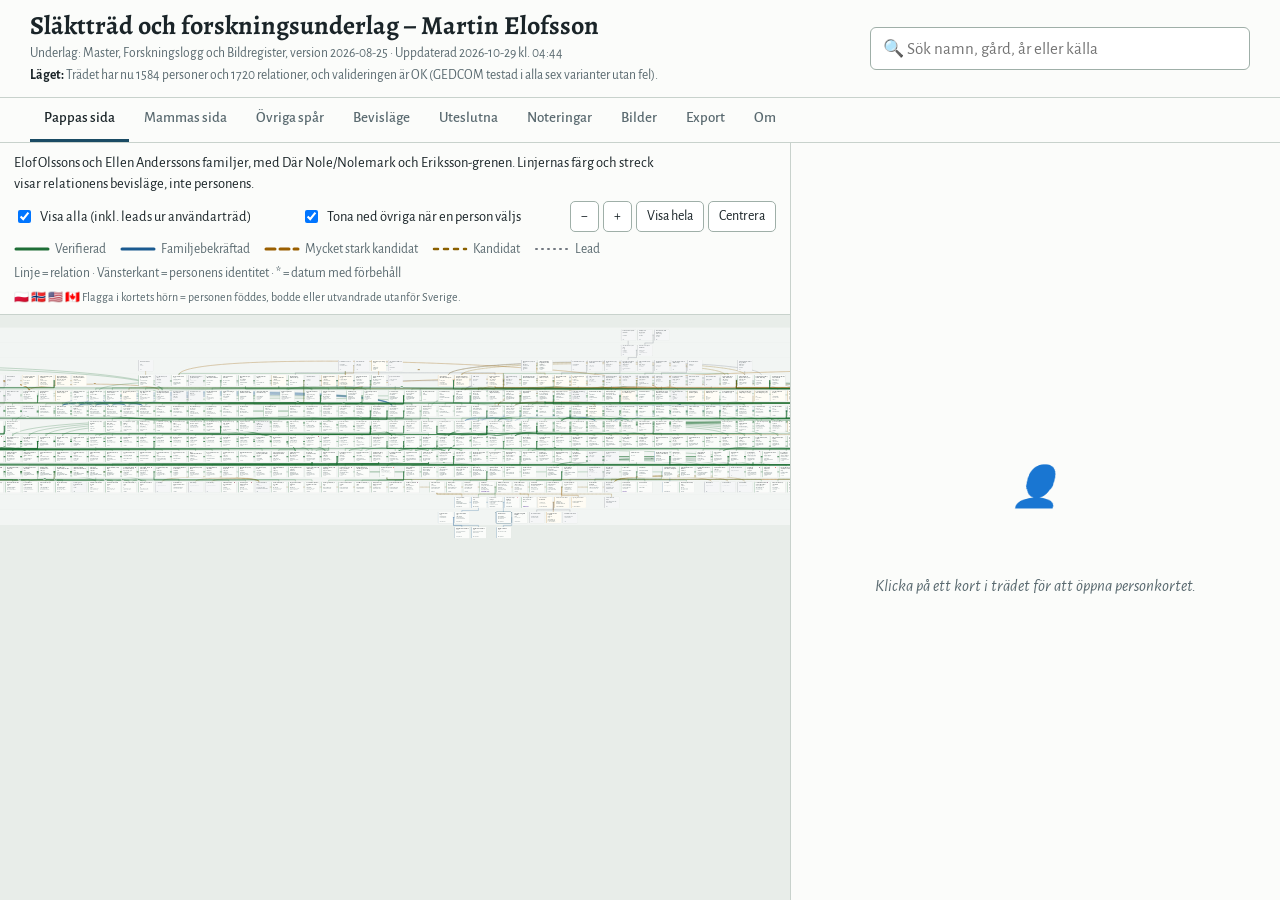
==== index.html @ 6169acce "UF2: Manchester NH-spåret för Karin och Anna Lisa Persson negativt (NH vigsel/död, census 1900, Find" ====
<!doctype html>
<html lang="sv">
<head>
<meta charset="utf-8">
<meta name="viewport" content="width=device-width, initial-scale=1">
<meta name="robots" content="noindex, nofollow">
<title>Släktträd – Martin Elofsson</title>
<link rel="preconnect" href="https://fonts.googleapis.com">
<link rel="preconnect" href="https://fonts.gstatic.com" crossorigin>
<link href="https://fonts.googleapis.com/css2?family=Alegreya:ital,wght@0,400;0,600;0,700;1,400&family=Alegreya+Sans:wght@400;500;700&display=swap" rel="stylesheet">
<link rel="stylesheet" href="assets/style.css?v=20261029034411">
<link rel="icon" href="data:image/svg+xml,<svg xmlns='http://www.w3.org/2000/svg' viewBox='0 0 100 100'><text y='.9em' font-size='90'>🌲</text></svg>">
</head>
<body>
<a class="skip" href="#main">Hoppa till innehåll</a>
<header class="top">
  <div class="brand">
    <h1>Släktträd och forskningsunderlag – Martin Elofsson</h1>
    <p>Underlag: Master, Forskningslogg och Bildregister, version 2026-08-25 · <span id="updated">Uppdaterad …</span></p>
    <p id="lage" class="lage"></p>
  </div>
  <div class="search" role="search">
    <label for="q" class="vh">Sök namn, gård, år eller källa</label>
    <input id="q" type="search" autocomplete="off" placeholder="🔍 Sök namn, gård, år eller källa" aria-controls="suggest" aria-expanded="false">
    <div id="suggest" class="suggest" role="listbox" hidden></div>
  </div>
</header>
<nav class="tabs" aria-label="Vyer">
  <a href="#pappa" data-tab="pappa">Pappas sida</a>
  <a href="#mamma" data-tab="mamma">Mammas sida</a>
  <a href="#ovriga" data-tab="ovriga">Övriga spår</a>
  <a href="#bevis" data-tab="bevis">Bevisläge</a>
  <a href="#uteslutna" data-tab="uteslutna">Uteslutna</a>
  <a href="#noteringar" data-tab="noteringar">Noteringar</a>
  <a href="#bilder" data-tab="bilder">Bilder</a>
  <a href="#export" data-tab="export">Export</a>
  <a href="#om" data-tab="om">Om</a>
</nav>
<div class="views" id="main">
  <!-- TREE VIEW -->
  <div id="view-tree" class="view active">
    <div class="tree-wrap">
      <div class="tree-left">
        <div class="treebar">
          <p id="tree-intro" class="intro"></p>
          <div class="controls">
            <button type="button" id="tools-toggle" aria-expanded="false">⚙ Förklaring &amp; inställningar</button>
            <label class="toggle"><input type="checkbox" id="show-leads" checked> Visa alla (inkl. leads ur användarträd)</label>
            <label class="toggle" title="När du väljer en person tonas kort som inte är släkt med den ned"><input type="checkbox" id="dim-others" checked> Tona ned övriga när en person väljs</label>
            <div class="btns" role="group" aria-label="Zoom">
              <button type="button" id="zoom-out">−</button>
              <button type="button" id="zoom-in">+</button>
              <button type="button" id="zoom-fit">Visa hela</button>
              <button type="button" id="zoom-focus">Centrera</button>
            </div>
          </div>
          <div id="legend" class="legend" aria-label="Teckenförklaring"></div>
          <p class="flaglegend">🇵🇱 🇳🇴 🇺🇸 🇨🇦 Flagga i kortets hörn = personen föddes, bodde eller utvandrade utanför Sverige.</p>
        </div>
        <div id="viewport" class="viewport" tabindex="0">
          <div id="stage" class="stage"></div>
        </div>
      </div>
      <!-- Right: person panel -->
      <aside id="person-panel" class="person-panel empty" aria-label="Personkort">
        <div class="panel-body">
          <p style="font-size:40px;line-height:1">👤</p>
          <p>Klicka på ett kort i trädet för att öppna personkortet.</p>
        </div>
      </aside>
    </div>
  </div>

  <!-- NOTES VIEW -->
  <div id="view-uteslutna" class="view"><div class="page-view" id="uteslutna-body"></div></div>

  <div id="view-noteringar" class="view">
    <div class="page-view">
      <h2>Noteringar</h2>
      <p>Hela Master, Forskningslogg och Bildregister, oförkortat. 280 avsnitt, 1 624 rader. Statusmärkena stand i originalet.</p>
      <div class="notes-tools">
        <label for="nq" class="vh">Sök i noteringar</label>
        <input id="nq" type="search" placeholder="Sök i noteringar">
        <div class="chips" role="group" aria-label="Dokument">
          <label><input type="checkbox" name="doc" value="master" checked> Master</label>
          <label><input type="checkbox" name="doc" value="logg" checked> Forskningslogg</label>
          <label><input type="checkbox" name="doc" value="bild" checked> Bildregister</label>
        </div>
        <label>Status
          <select id="nstatus">
            <option value="">Alla rader</option>
            <option value="any">Rader med statusmärke</option>
            <option value="verified">Verifierad</option>
            <option value="strong">Mycket stark kandidat</option>
            <option value="candidate">Kandidat</option>
            <option value="excluded">Utesluten</option>
          </select>
        </label>
        <label class="toggle"><input type="checkbox" id="nonly" checked> Bara träffande rader</label>
        <div class="btns">
          <button type="button" id="nopen">Fäll ut alla</button>
          <button type="button" id="nclose">Fäll ihop alla</button>
        </div>
        <p id="ncount" class="count" aria-live="polite"></p>
      </div>
      <div id="notes"></div>
    </div>
  </div>

  <div id="view-bevis" class="view"><div class="page-view" id="bevis-body"></div></div>
  <div id="view-bilder" class="view"><div class="page-view" id="bilder-body"></div></div>
  <div id="view-export" class="view"><div class="page-view" id="export-body"></div></div>
  <div id="view-om" class="view"><div class="page-view" id="om-body"></div></div>

  <p id="loaderr" class="loaderr" hidden></p>
</div>
<script src="assets/gedcom.js?v=20261029034411" defer></script>
<script src="assets/app.js?v=20261029034411" defer></script>
</body>
</html>
---- assets/style.css ----
:root {
  color-scheme: light;
  --bg: #e8ede9;
  --paper: #fbfcfa;
  --ink: #1a2428;
  --muted: #5a6a70;
  --rule: #c8d2cc;
  --lake: #1a4b64;
  --band: #dde4de;

  --verified: #1e6e36;
  --family:   #1a5a90;
  --strong:   #9a5f00;
  --candidate:#8a6000;
  --lead:     #727880;
  --excluded: #a83020;
  --unresolved:#5e3d9a;

  --verified-bg:  #e2f0e6;
  --family-bg:    #ddeef8;
  --strong-bg:    #f5e8cc;
  --candidate-bg: #faf2d8;
  --lead-bg:      #eaecee;
  --excluded-bg:  #f5e0dc;
  --unresolved-bg:#ece5f6;

  --serif: "Alegreya", Georgia, serif;
  --sans:  "Alegreya Sans", "Segoe UI", system-ui, sans-serif;
  --panel: 490px;
}
*{box-sizing:border-box}
html,body{margin:0;height:100%}
body{background:var(--bg);color:var(--ink);font:17px/1.5 var(--sans);display:flex;flex-direction:column}
a{color:var(--lake)}
button,input,select{font:inherit;color:inherit}
:focus-visible{outline:2.5px solid var(--lake);outline-offset:2px}
.vh{position:absolute;width:1px;height:1px;overflow:hidden;clip:rect(0 0 0 0);white-space:nowrap}
.skip{position:absolute;left:-999px}
.skip:focus{left:8px;top:8px;background:#fff;padding:6px 10px;z-index:50;text-decoration:none;border-radius:4px;box-shadow:0 2px 8px rgba(0,0,0,.2)}

.top{display:flex;gap:16px;align-items:center;justify-content:space-between;flex-wrap:wrap;
  padding:12px clamp(14px,2.5vw,30px);background:var(--paper);border-bottom:1px solid var(--rule);flex:none}
.brand h1{font:700 clamp(20px,2.2vw,26px)/1.1 var(--serif);margin:0}
.brand p{margin:2px 0 0;color:var(--muted);font-size:13.5px}
.search{position:relative;width:min(380px,100%)}
.search input{width:100%;padding:8px 12px;border:1px solid #9fafa8;border-radius:6px;background:#fff}
.suggest{position:absolute;top:calc(100% + 4px);left:0;right:0;background:#fff;border:1px solid var(--rule);
  border-radius:6px;box-shadow:0 8px 24px rgba(20,40,40,.14);z-index:100;max-height:55vh;overflow:auto}
.suggest button{display:flex;width:100%;gap:10px;align-items:baseline;text-align:left;padding:7px 12px;
  border:0;background:none;cursor:pointer}
.suggest button:hover,.suggest button[aria-selected="true"]{background:var(--band)}
.suggest .s-name{font-family:var(--serif);font-weight:600}
.suggest .s-meta{color:var(--muted);font-size:13.5px}

.tabs{display:flex;gap:1px;overflow-x:auto;padding:0 clamp(14px,2.5vw,30px);
  background:var(--paper);border-bottom:1px solid var(--rule);flex:none}
.tabs a{padding:9px 14px;text-decoration:none;color:var(--muted);border-bottom:3px solid transparent;
  white-space:nowrap;font-weight:500;font-size:15px}
.tabs a[aria-current="page"]{color:var(--ink);border-color:var(--lake)}
.tabs a:hover{color:var(--ink)}

.views{flex:1;overflow:hidden;display:flex;flex-direction:column}
.view{display:none;flex:1;overflow:hidden}
.view.active{display:flex;flex-direction:column}

.tree-wrap{flex:1;overflow:hidden;display:flex}
.tree-left{flex:1;overflow:hidden;display:flex;flex-direction:column;min-width:0}
.treebar{padding:9px 14px 8px;background:var(--paper);border-bottom:1px solid var(--rule);flex:none}
.treebar p.intro{margin:0 0 6px;font-size:14.5px;max-width:80ch}
.controls{display:flex;flex-wrap:wrap;gap:7px 16px;align-items:center;justify-content:space-between}
.toggle{display:inline-flex;gap:6px;align-items:center;cursor:pointer;font-size:14.5px}
.btns{display:inline-flex;gap:4px;flex-wrap:wrap}
.btns button{padding:4px 10px;border:1px solid #9fafa8;border-radius:5px;background:#fff;cursor:pointer;font-size:14px}
.btns button:hover{background:var(--band)}
.legend{display:flex;flex-wrap:wrap;gap:4px 14px;margin-top:7px;font-size:13.5px;color:var(--muted)}
.legend .item{display:inline-flex;align-items:center;gap:5px}

.viewport{flex:1;overflow:hidden;background:var(--bg);cursor:grab;touch-action:none;position:relative}
.viewport.dragging{cursor:grabbing}
.stage{position:absolute;left:0;top:0;transform-origin:0 0}
.stage svg.lines{position:absolute;left:0;top:0;overflow:visible;pointer-events:none}
.band{position:absolute;left:0;background:rgba(255,255,255,.42);border-radius:0}
.rowlabel{position:absolute;left:12px;width:148px;font:italic 13.5px/1.25 var(--serif);color:var(--muted)}
.group{position:absolute;border:1.5px dashed #aebfb5;border-radius:10px;background:rgba(255,255,255,.2);pointer-events:none}
.group span{position:absolute;left:10px;top:-21px;font:600 12.5px/1.2 var(--sans);color:var(--muted);white-space:nowrap}

.card{position:absolute;width:188px;height:140px;padding:7px 10px 7px 13px;text-align:left;
  background:var(--paper);border:1px solid var(--rule);border-left:6px solid var(--lead);
  border-radius:6px;cursor:pointer;box-shadow:0 1px 3px rgba(20,40,40,.07);
  overflow:hidden;display:flex;flex-direction:column;gap:2px}
.card:hover{box-shadow:0 4px 14px rgba(20,40,40,.16)}
.card .nm{font:600 15px/1.2 var(--serif);display:-webkit-box;-webkit-line-clamp:2;-webkit-box-orient:vertical;overflow:hidden;flex:none}
.card .dt{font-size:12px;letter-spacing:-.1px;color:var(--ink);white-space:nowrap;overflow:hidden;text-overflow:ellipsis;flex:none}
.card .pl{font-size:12px;color:var(--muted);white-space:nowrap;overflow:hidden;text-overflow:ellipsis}
.card .fl{margin-top:auto;font-size:11px;font-weight:700;white-space:nowrap;overflow:hidden;text-overflow:ellipsis}
.card.c-verified  {border-left-color:var(--verified)}
.card.c-family    {border-left-color:var(--family)}
.card.c-strong    {border-left-color:var(--strong);border-style:dashed;border-left-style:solid;background:#fffcf4}
.card.c-candidate {border-left-color:var(--candidate);border-style:dashed;border-left-style:solid;background:#fffdf6}
.card.c-lead      {border-left-color:var(--lead);border-style:dotted;border-left-style:solid;background:#f5f6f7;color:#3a4448}
.card.c-excluded  {border-left-color:var(--excluded);background:#fef5f4}
.card.root{box-shadow:0 0 0 2.5px var(--lake),0 2px 8px rgba(20,40,40,.1)}
.card.sel{box-shadow:0 0 0 3px var(--lake),0 6px 18px rgba(20,40,40,.2);z-index:3}
.stage.has-sel .card:not(.sel):not(.rel){opacity:.35}
.stage.has-sel path.ln:not(.hl){opacity:.18}
path.ln{fill:none;stroke-linecap:round}
.lnlabel{font:italic 12px var(--serif);paint-order:stroke;stroke:var(--bg);stroke-width:5px}

.person-panel{width:var(--panel);min-width:var(--panel);background:var(--paper);
  border-left:1px solid var(--rule);display:flex;flex-direction:column;overflow:hidden;flex:none}
.person-panel.empty .panel-body{display:flex;align-items:center;justify-content:center;
  color:var(--muted);font-style:italic;padding:40px;text-align:center;flex-direction:column;gap:8px}
.panel-head{padding:14px 46px 10px 16px;border-bottom:1px solid var(--rule);flex:none;position:relative}
.panel-head h2{font:700 22px/1.15 var(--serif);margin:0 0 3px;overflow-wrap:anywhere}
.panel-head .alt{color:var(--muted);font:italic 14px/1.3 var(--serif);margin:0 0 6px}
.panel-head .chips{display:flex;flex-wrap:wrap;gap:4px;margin-bottom:4px}
.panel-head .sdesc{font-size:13.5px;color:var(--muted);margin:0}
.panel-close{position:absolute;top:12px;right:12px;font-size:20px;line-height:1;width:32px;height:32px;
  border:1px solid var(--rule);border-radius:50%;background:#fff;cursor:pointer;
  display:flex;align-items:center;justify-content:center}
.ptabs{display:flex;border-bottom:1px solid var(--rule);flex:none;overflow-x:auto}
.ptabs button{padding:7px 12px;border:0;border-bottom:3px solid transparent;background:none;
  cursor:pointer;font-size:14px;font-weight:500;color:var(--muted);white-space:nowrap}
.ptabs button.active{color:var(--ink);border-bottom-color:var(--lake)}
.panel-body{flex:1;overflow-y:auto;padding:12px 16px 40px}

.sec-title{font:700 13px/1.3 var(--sans);letter-spacing:.05em;text-transform:uppercase;
  color:var(--muted);margin:16px 0 7px;padding-bottom:3px;border-bottom:1px solid var(--rule)}
.sec-title:first-child{margin-top:4px}
.psum{font-size:15.5px;margin:0 0 12px;line-height:1.55}
dl.facts{display:grid;grid-template-columns:75px 1fr;gap:2px 10px;margin:0 0 10px;font-size:14.5px}
dl.facts dt{color:var(--muted);padding-top:1px}
dl.facts dd{margin:0;overflow-wrap:anywhere}
dl.facts small{color:var(--muted);font-size:12.5px}

.rl{list-style:none;padding:0;margin:0}
.rl li{padding:9px 0;border-bottom:1px solid var(--rule)}
.rl li:last-child{border-bottom:0}
.rl .rtype{font-size:11.5px;font-weight:700;letter-spacing:.05em;text-transform:uppercase;color:var(--muted);margin-bottom:2px}
.rl .rwho{font:600 15.5px/1.25 var(--serif)}
.rl .rchip{margin-left:4px;vertical-align:1px}
.rl .rbasis{font-size:13.5px;color:var(--muted);margin:3px 0 0;line-height:1.4}

.note-entry{padding:7px 0;border-bottom:1px solid var(--rule);font-size:14px}
.note-entry:last-child{border-bottom:0}
.note-where{display:block;font:700 11px/1.3 var(--sans);letter-spacing:.05em;text-transform:uppercase;color:var(--lake);margin-bottom:3px}
.note-text{overflow-wrap:anywhere;line-height:1.5}
.note-text a{word-break:break-all}
.more-btn{background:none;border:1px solid var(--rule);border-radius:4px;padding:4px 10px;
  cursor:pointer;font-size:13.5px;color:var(--lake);margin-top:8px}
.more-btn:hover{background:var(--band)}

.src-list{list-style:none;padding:0;margin:0}
.src-list li{padding:5px 0;border-bottom:1px solid var(--rule);font-size:14px;display:flex;align-items:flex-start;gap:7px}
.src-list li:last-child{border-bottom:0}
.src-list .si{flex:none;font-size:15px}
.src-list a{word-break:break-all}

.img-card{border:1px solid var(--rule);border-radius:6px;padding:9px 12px;margin:7px 0;background:#fff}
.img-card h5{font:700 14.5px/1.2 var(--serif);margin:0 0 4px}
.img-card .meta{font-size:12.5px;color:var(--muted);margin-bottom:5px}
.img-card p{margin:0 0 4px;font-size:13.5px}
.img-card .plinks{display:flex;flex-wrap:wrap;gap:5px;margin-top:5px}
.img-card .plinks a,.img-card .plinks button{font-size:13px}

.chip{display:inline-block;font-size:12px;font-weight:700;line-height:1.3;
  padding:1px 6px;border-radius:3px;border:1px solid currentColor;white-space:nowrap;vertical-align:1px}
.st-verified  {color:var(--verified);background:var(--verified-bg)}
.st-family    {color:var(--family);background:var(--family-bg)}
.st-strong    {color:var(--strong);background:var(--strong-bg);border-style:dashed}
.st-candidate {color:var(--candidate);background:var(--candidate-bg);border-style:dashed}
.st-lead      {color:var(--lead);background:var(--lead-bg);border-style:dotted}
.st-excluded  {color:var(--excluded);background:var(--excluded-bg)}
.st-unresolved{color:var(--unresolved);background:var(--unresolved-bg)}
.flags{display:flex;flex-wrap:wrap;gap:4px;margin:4px 0 7px}

.page-view{flex:1;overflow-y:auto;padding:20px clamp(14px,3vw,36px) 60px}
.page-view h2{font:700 27px/1.15 var(--serif);margin:0 0 6px}
.page-view h3{font:700 19px/1.2 var(--serif);margin:26px 0 8px}
.page-view p{max-width:76ch;font-size:16px}

.notes-tools{position:sticky;top:0;z-index:5;background:var(--bg);
  display:flex;flex-wrap:wrap;gap:7px 14px;align-items:center;padding:9px 0;border-bottom:1px solid var(--rule)}
.notes-tools input[type=search]{padding:7px 10px;border:1px solid #9fafa8;border-radius:6px;width:min(320px,100%);background:#fff}
.notes-tools select{padding:5px;border-radius:5px;border:1px solid #9fafa8;background:#fff;margin-left:4px}
.chips{display:inline-flex;gap:10px;flex-wrap:wrap;font-size:15px}
.count{margin:0;color:var(--muted);width:100%;font-size:14px}
.doc-h{font:700 21px/1.2 var(--serif);margin:22px 0 5px}
details.sec{background:var(--paper);border:1px solid var(--rule);border-radius:6px;margin:5px 0}
details.sec>summary{cursor:pointer;padding:8px 12px;font-weight:700;font-size:14.5px;list-style:none;display:flex;align-items:center;gap:5px}
details.sec>summary::-webkit-details-marker{display:none}
details.sec>summary::before{content:"▶";font-size:10px;color:var(--muted);flex:none}
details.sec[open]>summary::before{content:"▼"}
details.sec>summary .cnt{font-weight:400;color:var(--muted);font-size:13px;margin-left:4px}
.sec-body{padding:0 14px 10px}
.sec-body p{margin:0 0 6px;max-width:95ch;overflow-wrap:anywhere;font-size:14.5px}
.sec-body p.hit{background:#fff8d4;border-radius:2px}
.sec-body table{border-collapse:collapse;margin:4px 0;font-size:14px}
.sec-body td{border:1px solid var(--rule);padding:4px 8px;vertical-align:top;overflow-wrap:anywhere}
mark{background:#ffe27a;color:inherit;padding:0 1px;border-radius:2px}

.statgrid{display:grid;grid-template-columns:repeat(auto-fit,minmax(290px,1fr));gap:11px;margin-bottom:14px}
.box{background:var(--paper);border:1px solid var(--rule);border-radius:6px;padding:12px 14px}
.box h4{margin:0 0 4px;font:700 15.5px/1.25 var(--serif)}
.box p{margin:0 0 4px;font-size:14.5px}
.reltable{width:100%;border-collapse:collapse;background:var(--paper)}
.reltable th,.reltable td{text-align:left;vertical-align:top;padding:7px 10px;border-bottom:1px solid var(--rule);font-size:14.5px}
.reltable th{font-weight:700;background:var(--band)}
.reltable td:first-child{width:40%;font-family:var(--serif)}
.tablewrap{overflow-x:auto}
.imggrid{display:grid;grid-template-columns:repeat(auto-fill,minmax(290px,1fr));gap:13px;margin-top:12px}
.imgcard{background:var(--paper);border:1px solid var(--rule);border-radius:6px;padding:11px 14px;display:flex;flex-direction:column;gap:5px}
.imgcard h4{margin:0;font:700 17px/1.2 var(--serif)}
.imgcard .meta{color:var(--muted);font-size:13.5px}
.imgcard p{margin:0;font-size:14.5px}
.pchips{display:flex;flex-wrap:wrap;gap:4px 8px}
.linkbtn{border:0;background:none;padding:0;color:var(--lake);text-decoration:underline;cursor:pointer;font:inherit}
.muted{color:var(--muted)}
.bullets{padding-left:18px;margin:4px 0}
.bullets li{margin:4px 0;font-size:15px}

#tools-toggle{display:none}
@media(max-width:920px){
  :root{--panel:100vw}
  .top{padding:8px 12px;gap:6px}
  .brand h1{font-size:18px}
  .brand p{display:none}
  .search{width:100%}
  .search input{padding:10px 12px;font-size:16px}
  .tabs{padding:0 6px}
  .tabs a{padding:12px 12px;font-size:15px}
  .treebar{padding:6px 10px}
  .treebar .intro,.treebar .legend,.treebar .flaglegend,.treebar .toggle{display:none}
  .treebar.open .intro{display:block}
  .treebar.open .legend{display:flex}
  .treebar.open .flaglegend{display:block}
  .treebar.open .toggle{display:inline-flex;padding:6px 0}
  .controls{justify-content:flex-start;gap:6px 10px}
  #tools-toggle{display:inline-flex;align-items:center;gap:6px;min-height:38px;padding:4px 12px;border:1px solid #9fafa8;border-radius:5px;background:#fff;cursor:pointer;font-size:14px}
  .btns button{min-height:38px;min-width:42px;font-size:15px}
  .tree-wrap{flex-direction:column}
  .tree-left{min-height:0}
  .person-panel{position:fixed;left:0;right:0;bottom:0;width:100%;min-width:0;max-width:100%;
    height:52dvh;max-height:52dvh;border-left:0;border-top:1px solid var(--rule);
    border-radius:16px 16px 0 0;box-shadow:0 -8px 28px rgba(20,40,40,.28);z-index:70}
  .person-panel.empty{display:none}
  .person-panel::before{content:"";display:block;width:44px;height:5px;border-radius:3px;background:#c8d2cc;margin:7px auto 0;flex:none}
  .panel-head{padding-top:8px}
  .panel-close{width:40px;height:40px;top:6px;right:8px;font-size:24px}
  .panel-body{padding-bottom:80px}
  .backbtn{padding:8px 12px;font-size:14px}
  .ptabs button{padding:10px 12px}
  .statgrid{grid-template-columns:1fr}
  .page-view{padding:14px 12px 70px}
  .page-view h2{font-size:23px}
  .reltable td:first-child{width:auto}
  .reltable th,.reltable td{padding:6px 8px;font-size:14px}
  ol.tl li{grid-template-columns:64px 1fr}
  .exp-box{max-width:100%}
  body.sheet-open .top,body.sheet-open .treebar{display:none}
}
@media(max-width:600px){body{font-size:15px}.panel-head h2{font-size:18px}}
.hidden{display:none!important}
.loaderr{margin:24px;padding:16px;background:var(--excluded-bg);border:1px solid var(--excluded);border-radius:6px}

ol.tl{list-style:none;margin:4px 0 12px;padding:0;border-left:2px solid var(--line,#ddd)}
ol.tl li{display:grid;grid-template-columns:96px 1fr;gap:8px;padding:5px 0 5px 10px;position:relative;font-size:14.5px}
ol.tl li::before{content:"";position:absolute;left:-6px;top:11px;width:10px;height:10px;border-radius:50%;background:var(--accent,#2f6b4f)}
ol.tl .tly{font-weight:700;color:var(--muted)}

/* Export */
.exp-box{display:grid;gap:12px;max-width:560px;padding:16px;margin:12px 0 20px;border:1px solid var(--line,#d9d2c3);border-radius:10px;background:rgba(255,255,255,.5)}
.exp-box select{font:inherit;padding:8px;border-radius:6px;border:1px solid var(--line,#c9c1ae);max-width:100%}
.exp-btn{font:inherit;font-weight:700;padding:10px 16px;border-radius:8px;border:0;background:var(--verified,#2f6b3a);color:#fff;cursor:pointer;justify-self:start}
.exp-btn:hover{filter:brightness(1.1)}

/* Relationsrad på kort */
.card .rl{flex:1 1 auto;min-height:0;overflow:hidden;margin-top:2px;font-size:11px;line-height:1.25;color:#4a5a5e}
.card .rl i{display:block;font-style:normal;white-space:nowrap;overflow:hidden;text-overflow:ellipsis}
.card.c-lead .rl{color:#5a666a}

/* Landsflagga i kortets hörn (personer utanför Sverige) */
.card .cflag{position:absolute;right:6px;top:4px;font-size:15px;line-height:1;filter:drop-shadow(0 0 1px rgba(0,0,0,.25))}
.card.has-flag .nm{padding-right:20px}
.flaglegend{margin:4px 0 0;font-size:12px;color:var(--muted)}

.lage{margin:2px 0 0;font-size:12.5px;color:var(--muted)}
.lage strong{color:var(--ink)}

.backbtn{display:block;margin:0 0 8px;padding:4px 10px;border:1px solid var(--rule);border-radius:16px;background:#fff;color:var(--lake);font:600 13px/1.2 system-ui,sans-serif;cursor:pointer;max-width:calc(100% - 4px);overflow:hidden;text-overflow:ellipsis;white-space:nowrap}
.backbtn:hover,.panel-close:hover{background:#f2efe6}
.panel-close{z-index:2}
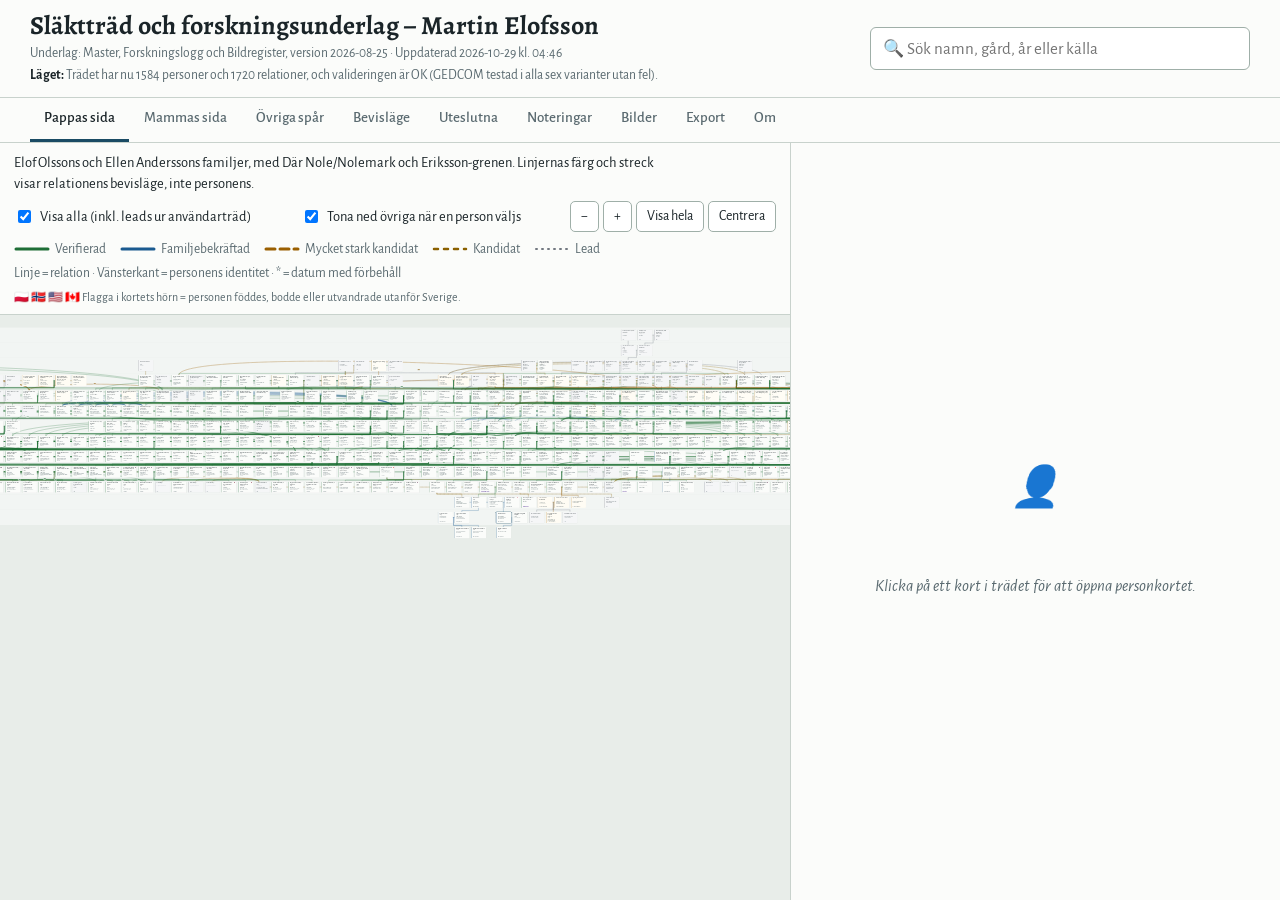
==== commit d74f1995: "UF3: Augustsson-bröderna ej i WWI/WWII-kort, Kanada-census, Manitoba Vital Statistics eller Henderso" ====
--- a/index.html
+++ b/index.html
@@ -8,7 +8,7 @@
 <link rel="preconnect" href="https://fonts.googleapis.com">
 <link rel="preconnect" href="https://fonts.gstatic.com" crossorigin>
 <link href="https://fonts.googleapis.com/css2?family=Alegreya:ital,wght@0,400;0,600;0,700;1,400&family=Alegreya+Sans:wght@400;500;700&display=swap" rel="stylesheet">
-<link rel="stylesheet" href="assets/style.css?v=20261029034411">
+<link rel="stylesheet" href="assets/style.css?v=20261029034651">
 <link rel="icon" href="data:image/svg+xml,<svg xmlns='http://www.w3.org/2000/svg' viewBox='0 0 100 100'><text y='.9em' font-size='90'>🌲</text></svg>">
 </head>
 <body>
@@ -114,7 +114,7 @@
 
   <p id="loaderr" class="loaderr" hidden></p>
 </div>
-<script src="assets/gedcom.js?v=20261029034411" defer></script>
-<script src="assets/app.js?v=20261029034411" defer></script>
+<script src="assets/gedcom.js?v=20261029034651" defer></script>
+<script src="assets/app.js?v=20261029034651" defer></script>
 </body>
 </html>
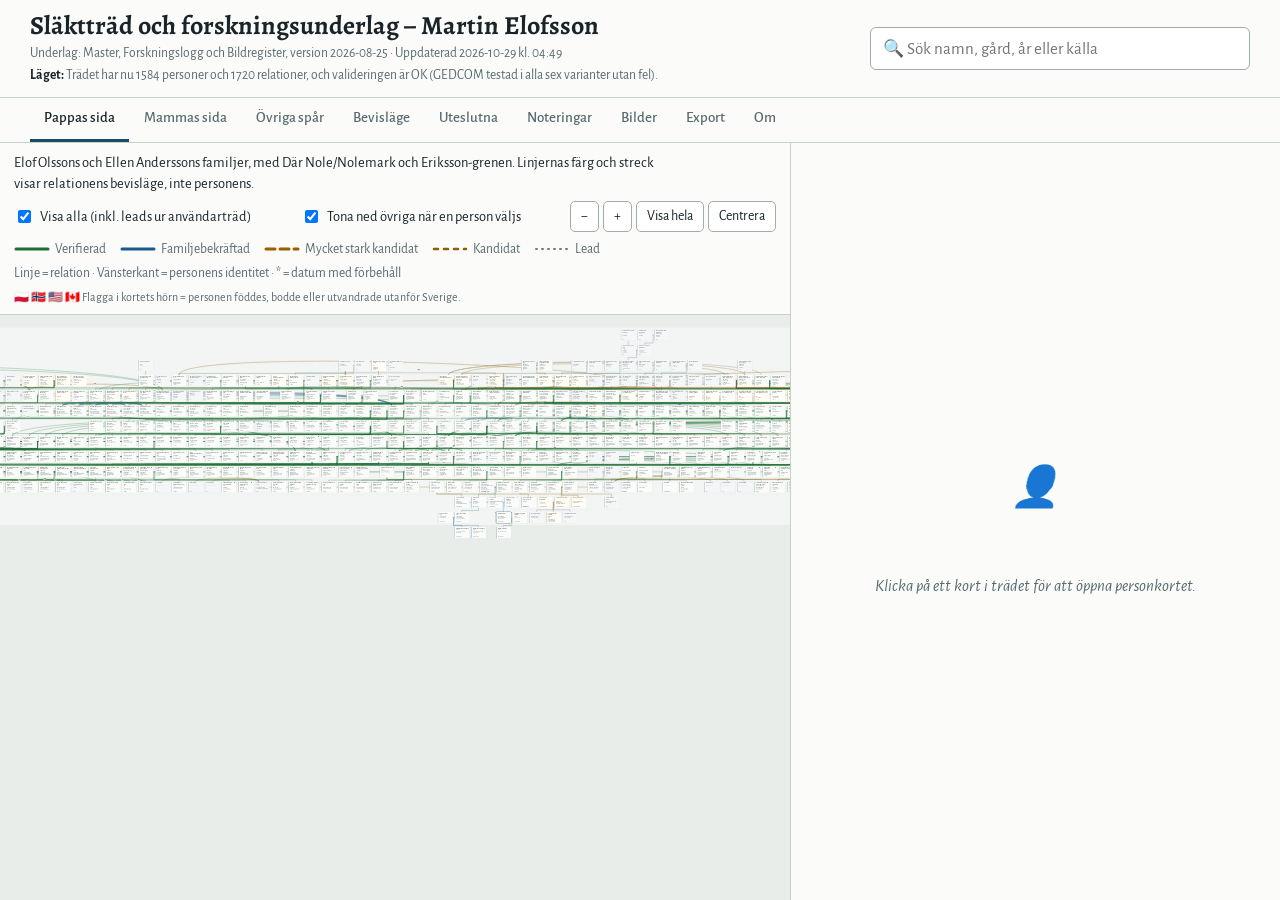
==== commit 0a721313: "CF1: mantal Skog 1690–1720 år för år (en son hos Nils Christophersson 1698–1704, Nils Nilsson 1707/1" ====
--- a/index.html
+++ b/index.html
@@ -8,7 +8,7 @@
 <link rel="preconnect" href="https://fonts.googleapis.com">
 <link rel="preconnect" href="https://fonts.gstatic.com" crossorigin>
 <link href="https://fonts.googleapis.com/css2?family=Alegreya:ital,wght@0,400;0,600;0,700;1,400&family=Alegreya+Sans:wght@400;500;700&display=swap" rel="stylesheet">
-<link rel="stylesheet" href="assets/style.css?v=20261029034651">
+<link rel="stylesheet" href="assets/style.css?v=20261029034900">
 <link rel="icon" href="data:image/svg+xml,<svg xmlns='http://www.w3.org/2000/svg' viewBox='0 0 100 100'><text y='.9em' font-size='90'>🌲</text></svg>">
 </head>
 <body>
@@ -114,7 +114,7 @@
 
   <p id="loaderr" class="loaderr" hidden></p>
 </div>
-<script src="assets/gedcom.js?v=20261029034651" defer></script>
-<script src="assets/app.js?v=20261029034651" defer></script>
+<script src="assets/gedcom.js?v=20261029034900" defer></script>
+<script src="assets/app.js?v=20261029034900" defer></script>
 </body>
 </html>
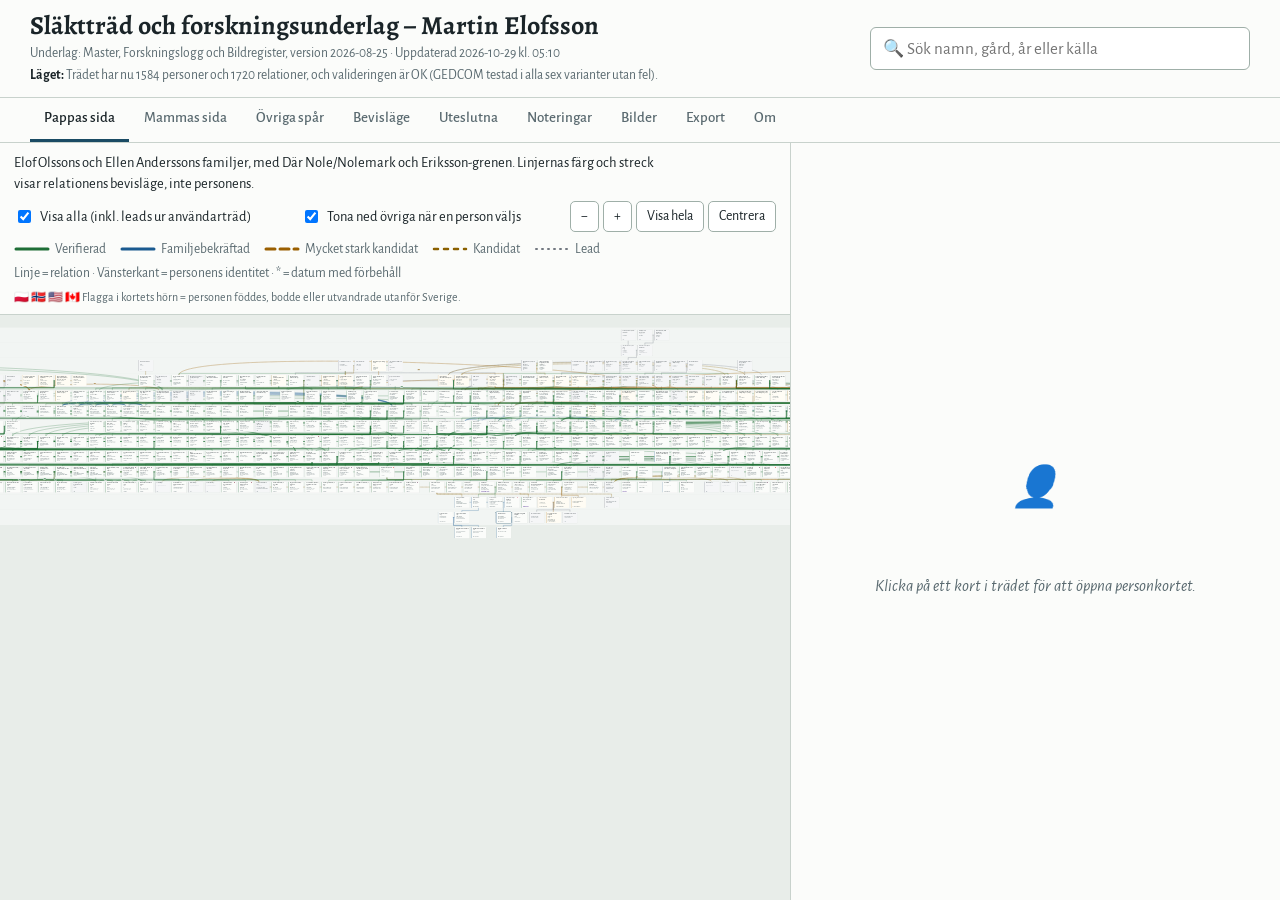
==== commit f97390ae: "UF1: Augustsson-bröderna funna i Kristiania 24/4 1903 (S/S Angelo → Canada); Nils O. Augustson Boda " ====
--- a/index.html
+++ b/index.html
@@ -8,7 +8,7 @@
 <link rel="preconnect" href="https://fonts.googleapis.com">
 <link rel="preconnect" href="https://fonts.gstatic.com" crossorigin>
 <link href="https://fonts.googleapis.com/css2?family=Alegreya:ital,wght@0,400;0,600;0,700;1,400&family=Alegreya+Sans:wght@400;500;700&display=swap" rel="stylesheet">
-<link rel="stylesheet" href="assets/style.css?v=20261029034900">
+<link rel="stylesheet" href="assets/style.css?v=20261029041049">
 <link rel="icon" href="data:image/svg+xml,<svg xmlns='http://www.w3.org/2000/svg' viewBox='0 0 100 100'><text y='.9em' font-size='90'>🌲</text></svg>">
 </head>
 <body>
@@ -114,7 +114,7 @@
 
   <p id="loaderr" class="loaderr" hidden></p>
 </div>
-<script src="assets/gedcom.js?v=20261029034900" defer></script>
-<script src="assets/app.js?v=20261029034900" defer></script>
+<script src="assets/gedcom.js?v=20261029041049" defer></script>
+<script src="assets/app.js?v=20261029041049" defer></script>
 </body>
 </html>
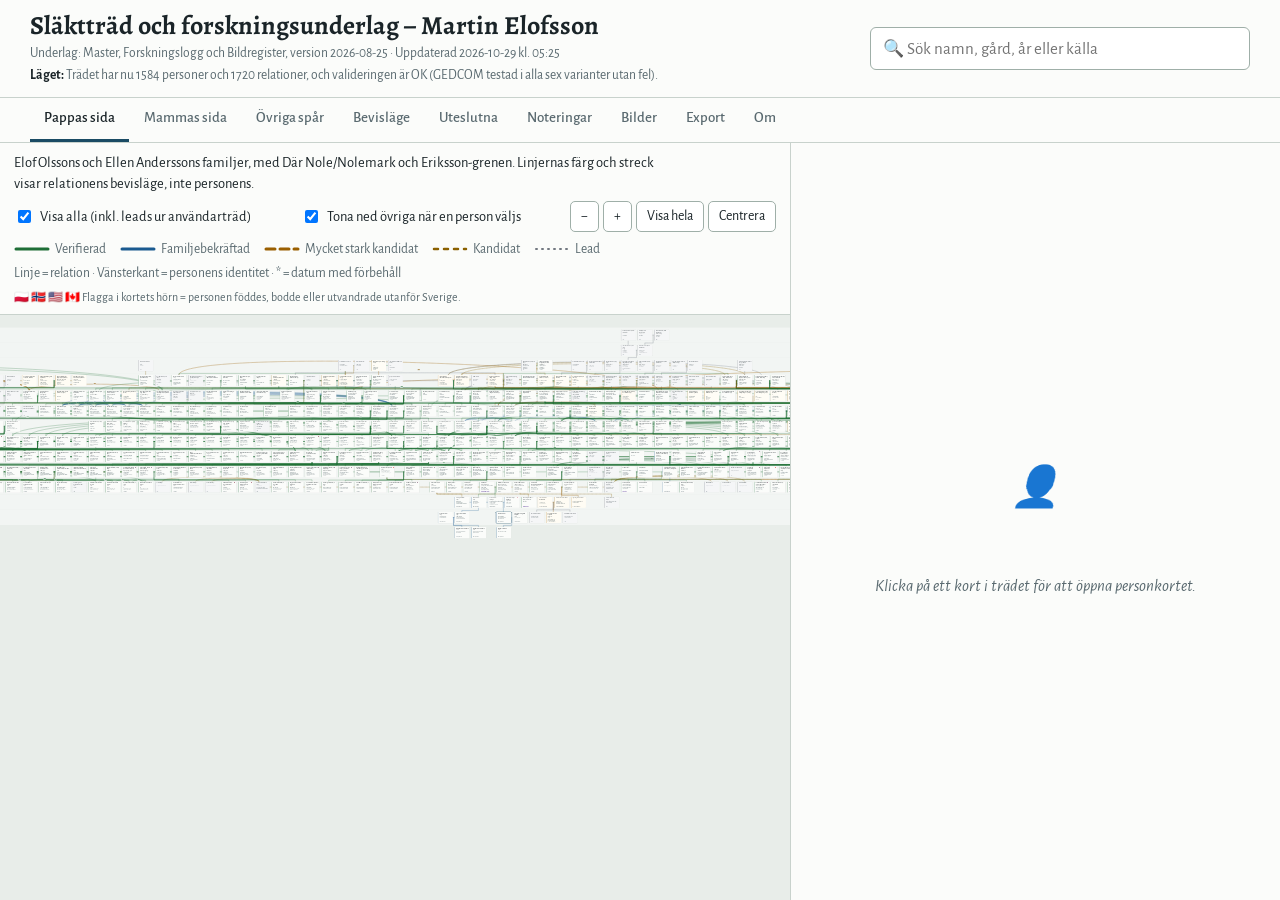
==== commit d2678b15: "CF2: Nils Nilsson egen rad i Skog 1720–1726 (hustru först 1726 → vigsel ca 1725); vigseln ej i Bruns" ====
--- a/index.html
+++ b/index.html
@@ -8,7 +8,7 @@
 <link rel="preconnect" href="https://fonts.googleapis.com">
 <link rel="preconnect" href="https://fonts.gstatic.com" crossorigin>
 <link href="https://fonts.googleapis.com/css2?family=Alegreya:ital,wght@0,400;0,600;0,700;1,400&family=Alegreya+Sans:wght@400;500;700&display=swap" rel="stylesheet">
-<link rel="stylesheet" href="assets/style.css?v=20261029041049">
+<link rel="stylesheet" href="assets/style.css?v=20261029042559">
 <link rel="icon" href="data:image/svg+xml,<svg xmlns='http://www.w3.org/2000/svg' viewBox='0 0 100 100'><text y='.9em' font-size='90'>🌲</text></svg>">
 </head>
 <body>
@@ -114,7 +114,7 @@
 
   <p id="loaderr" class="loaderr" hidden></p>
 </div>
-<script src="assets/gedcom.js?v=20261029041049" defer></script>
-<script src="assets/app.js?v=20261029041049" defer></script>
+<script src="assets/gedcom.js?v=20261029042559" defer></script>
+<script src="assets/app.js?v=20261029042559" defer></script>
 </body>
 </html>
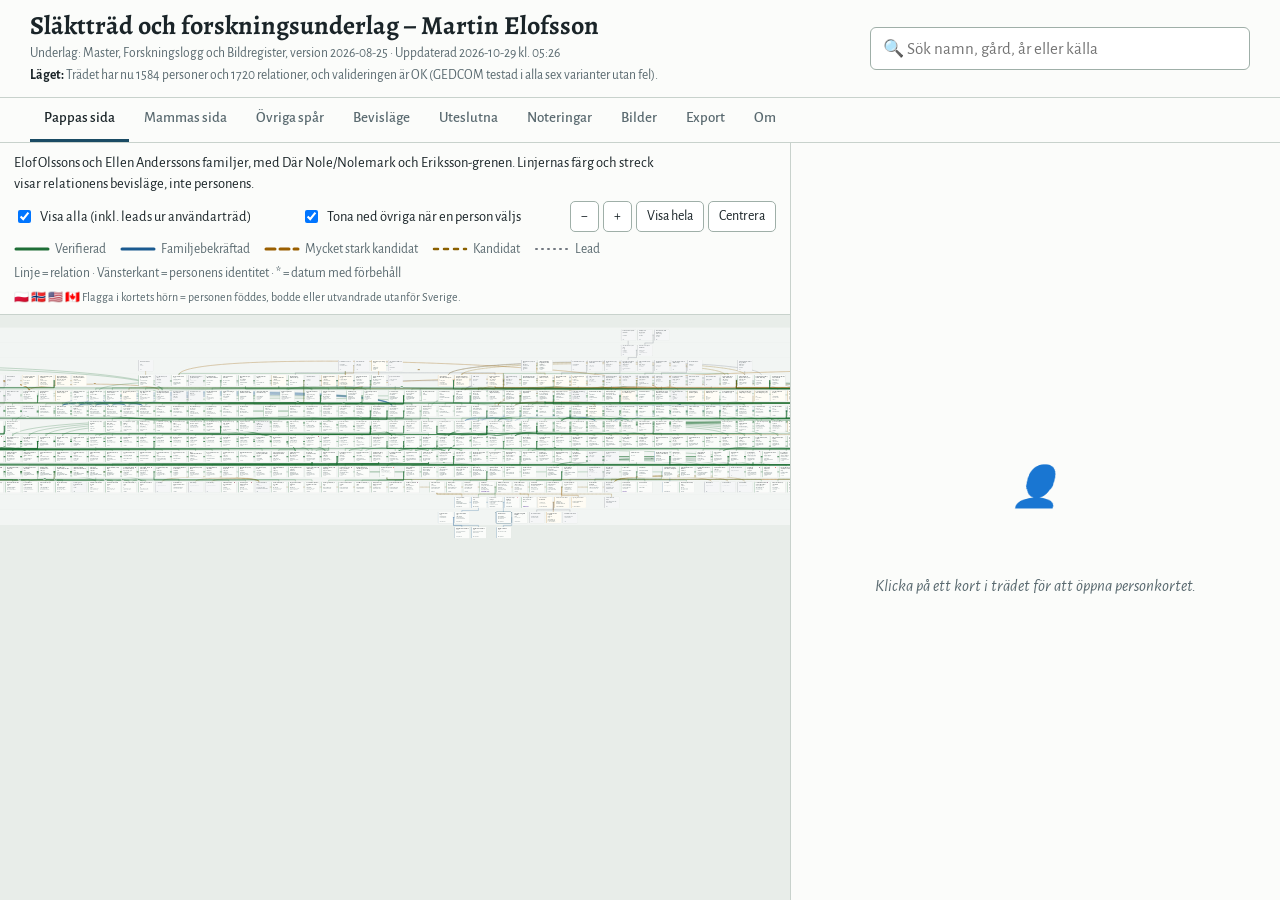
==== commit fd15ebdf: "Flagga vigsel Nils Nilsson × Britta Claesdotter → backlog (arbetspunkt) Co-Authored-By: Claude Fable" ====
--- a/index.html
+++ b/index.html
@@ -8,7 +8,7 @@
 <link rel="preconnect" href="https://fonts.googleapis.com">
 <link rel="preconnect" href="https://fonts.gstatic.com" crossorigin>
 <link href="https://fonts.googleapis.com/css2?family=Alegreya:ital,wght@0,400;0,600;0,700;1,400&family=Alegreya+Sans:wght@400;500;700&display=swap" rel="stylesheet">
-<link rel="stylesheet" href="assets/style.css?v=20261029042559">
+<link rel="stylesheet" href="assets/style.css?v=20261029042617">
 <link rel="icon" href="data:image/svg+xml,<svg xmlns='http://www.w3.org/2000/svg' viewBox='0 0 100 100'><text y='.9em' font-size='90'>🌲</text></svg>">
 </head>
 <body>
@@ -114,7 +114,7 @@
 
   <p id="loaderr" class="loaderr" hidden></p>
 </div>
-<script src="assets/gedcom.js?v=20261029042559" defer></script>
-<script src="assets/app.js?v=20261029042559" defer></script>
+<script src="assets/gedcom.js?v=20261029042617" defer></script>
+<script src="assets/app.js?v=20261029042617" defer></script>
 </body>
 </html>
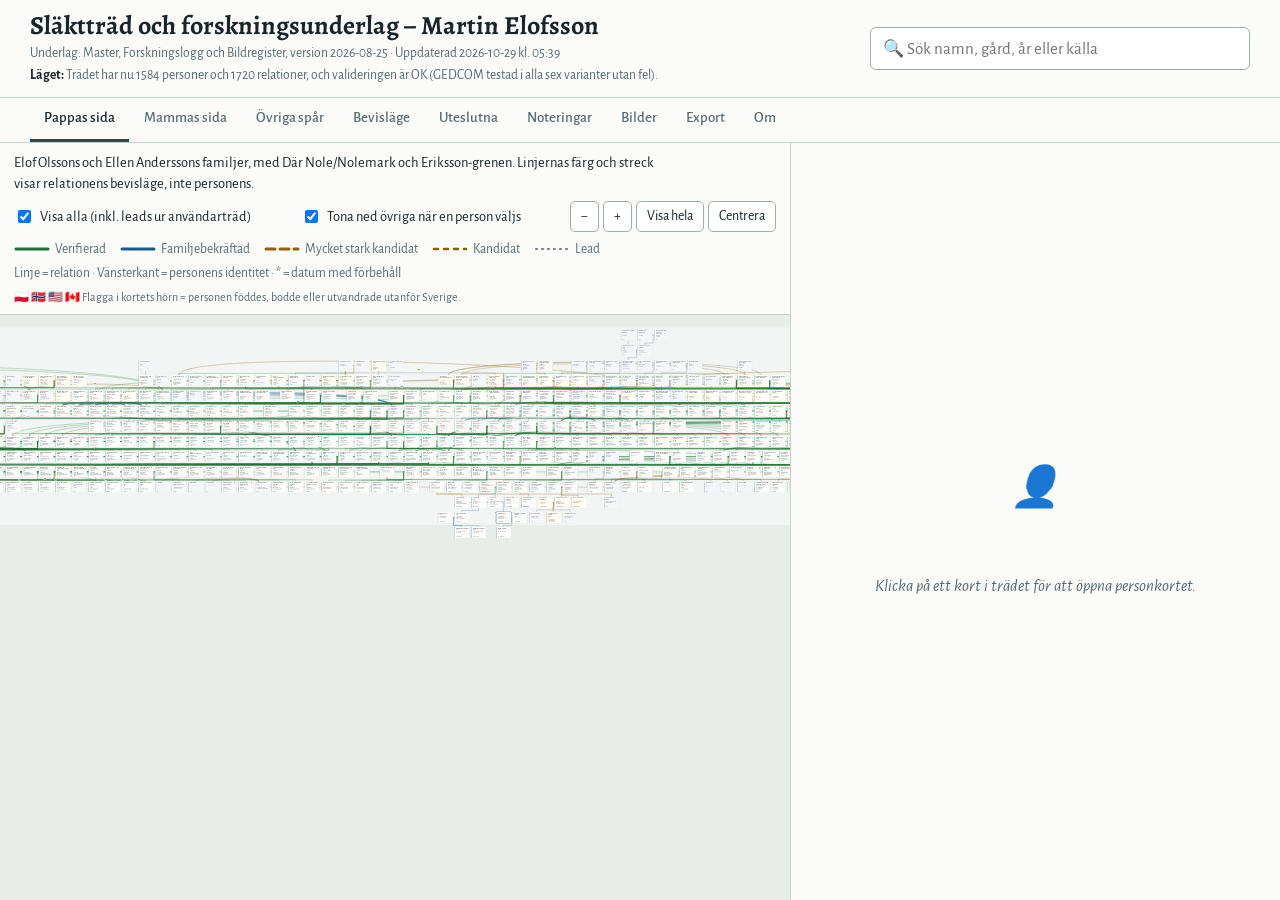
==== commit f2cc54f4: "UF6: Nils O. Augustson bekräftad på Teutonic-manifestet 25/4 1901 (Verml., med Johan A. Nilsson); 'A" ====
--- a/index.html
+++ b/index.html
@@ -8,7 +8,7 @@
 <link rel="preconnect" href="https://fonts.googleapis.com">
 <link rel="preconnect" href="https://fonts.gstatic.com" crossorigin>
 <link href="https://fonts.googleapis.com/css2?family=Alegreya:ital,wght@0,400;0,600;0,700;1,400&family=Alegreya+Sans:wght@400;500;700&display=swap" rel="stylesheet">
-<link rel="stylesheet" href="assets/style.css?v=20261029042617">
+<link rel="stylesheet" href="assets/style.css?v=20261029043926">
 <link rel="icon" href="data:image/svg+xml,<svg xmlns='http://www.w3.org/2000/svg' viewBox='0 0 100 100'><text y='.9em' font-size='90'>🌲</text></svg>">
 </head>
 <body>
@@ -114,7 +114,7 @@
 
   <p id="loaderr" class="loaderr" hidden></p>
 </div>
-<script src="assets/gedcom.js?v=20261029042617" defer></script>
-<script src="assets/app.js?v=20261029042617" defer></script>
+<script src="assets/gedcom.js?v=20261029043926" defer></script>
+<script src="assets/app.js?v=20261029043926" defer></script>
 </body>
 </html>
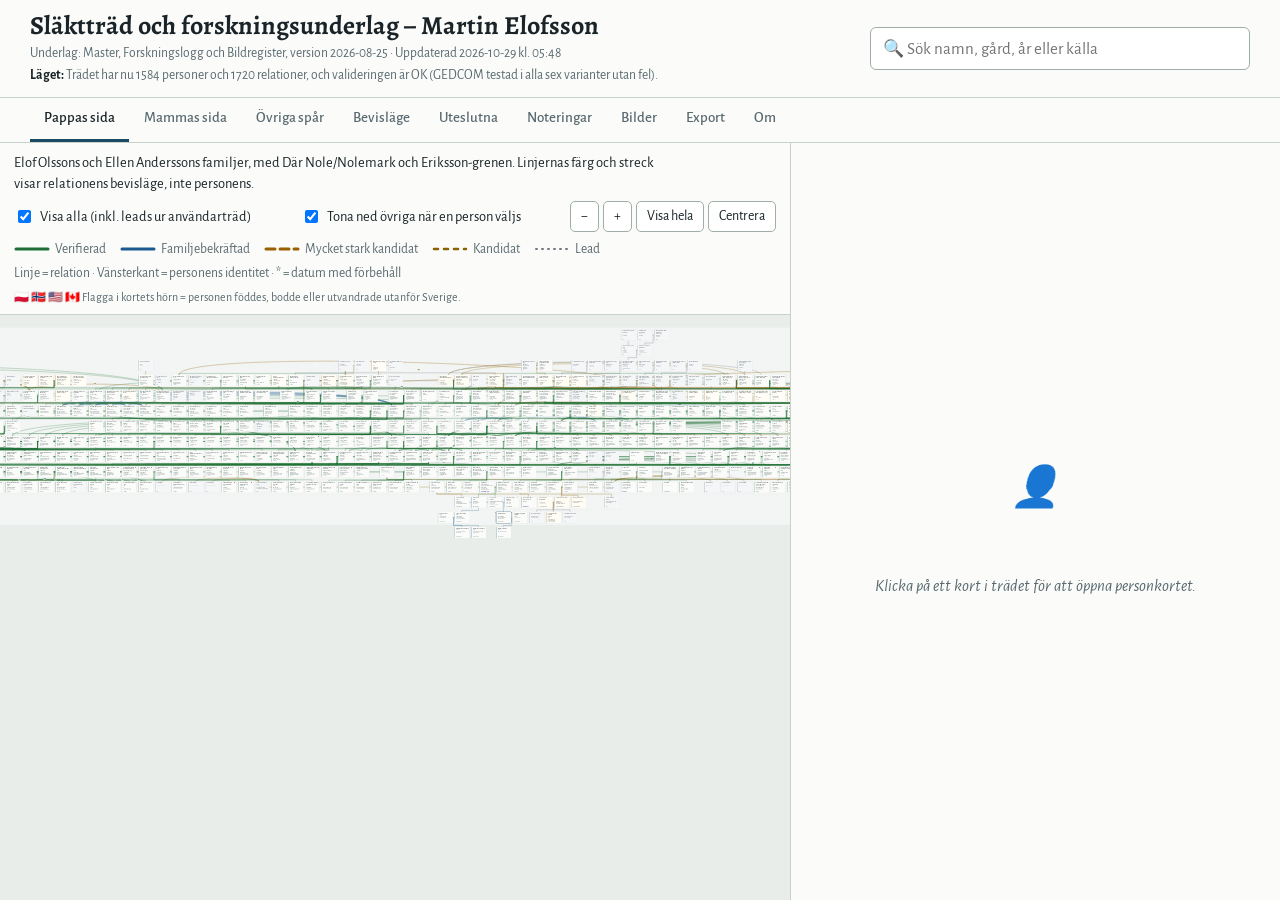
==== commit dbf298cf: "UF5: Nils Oskar Andersson = 'Nils Oskar Augustsson' i Boda utflyttningsbok 9/3 1901 (f. 81 6/5, Rens" ====
--- a/index.html
+++ b/index.html
@@ -8,7 +8,7 @@
 <link rel="preconnect" href="https://fonts.googleapis.com">
 <link rel="preconnect" href="https://fonts.gstatic.com" crossorigin>
 <link href="https://fonts.googleapis.com/css2?family=Alegreya:ital,wght@0,400;0,600;0,700;1,400&family=Alegreya+Sans:wght@400;500;700&display=swap" rel="stylesheet">
-<link rel="stylesheet" href="assets/style.css?v=20261029043926">
+<link rel="stylesheet" href="assets/style.css?v=20261029044833">
 <link rel="icon" href="data:image/svg+xml,<svg xmlns='http://www.w3.org/2000/svg' viewBox='0 0 100 100'><text y='.9em' font-size='90'>🌲</text></svg>">
 </head>
 <body>
@@ -114,7 +114,7 @@
 
   <p id="loaderr" class="loaderr" hidden></p>
 </div>
-<script src="assets/gedcom.js?v=20261029043926" defer></script>
-<script src="assets/app.js?v=20261029043926" defer></script>
+<script src="assets/gedcom.js?v=20261029044833" defer></script>
+<script src="assets/app.js?v=20261029044833" defer></script>
 </body>
 </html>
